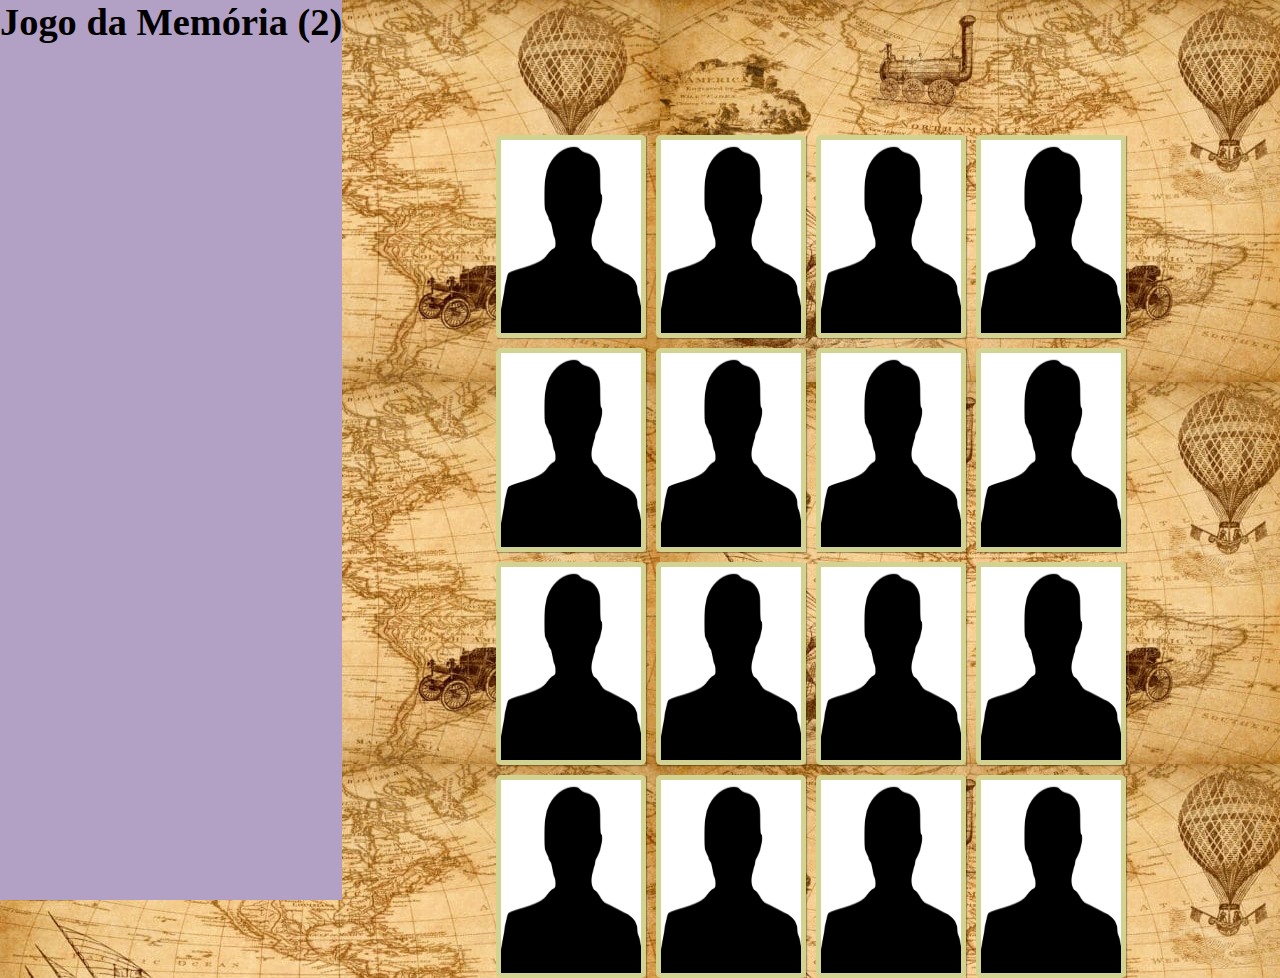
==== game2/index.html @ 87cf1d1c "third" ====
<!DOCTYPE html>
<html lang="en">
<head>
  <meta charset="UTF-8">

  <title>Memory Game</title>

  <link rel="stylesheet" href="styles.css">
</head>
<body>

  <section class="tit">
    <div>
      <h1>Jogo da Memória (2)</h1>
    </div>
  </section>
  

  <section class="memory-game">
    <div class="memory-card" data-framework="aurelia">
      <img class="front-face" src="../img/lovelace.jpg" alt="Aurelia" />
      <img class="back-face" src="../img/sil.jpg" alt="JS Badge" />
    </div>
    <div class="memory-card" data-framework="aurelia">
      <img class="front-face" src="../img/lovelace.jpg" alt="Aurelia" />
      <img class="back-face" src="../img/sil.jpg" alt="JS Badge" />
    </div>

    <div class="memory-card" data-framework="vue">
      <img class="front-face" src="../img/malala.jpg" alt="Vue" />
      <img class="back-face" src="../img/sil.jpg" alt="JS Badge" />
    </div>
    <div class="memory-card" data-framework="vue">
      <img class="front-face" src="../img/malala.jpg" alt="Vue" />
      <img class="back-face" src="../img/sil.jpg" alt="JS Badge" />
    </div>

    <div class="memory-card" data-framework="angular">
      <img class="front-face" src="../img/marrie.jpeg" alt="Angular" />
      <img class="back-face" src="../img/sil.jpg" alt="JS Badge" />
    </div>
    <div class="memory-card" data-framework="angular">
      <img class="front-face" src="../img/marrie.jpeg" alt="Angular" />
      <img class="back-face" src="../img/sil.jpg" alt="JS Badge" />
    </div>

    <div class="memory-card" data-framework="ember">
      <img class="front-face" src="../img/marx.jpg" alt="Ember" />
      <img class="back-face" src="../img/sil.jpg" alt="JS Badge" />
    </div>
    <div class="memory-card" data-framework="ember">
      <img class="front-face" src="../img/marx.jpg" alt="Ember" />
      <img class="back-face" src="../img/sil.jpg" alt="JS Badge" />
    </div>

    <div class="memory-card" data-framework="backbone">
      <img class="front-face" src="../img/newton.jpg" alt="Backbone" />
      <img class="back-face" src="../img/sil.jpg" alt="JS Badge" />
    </div>
    <div class="memory-card" data-framework="backbone">
      <img class="front-face" src="../img/newton.jpg" alt="Backbone" />
      <img class="back-face" src="../img/sil.jpg" alt="JS Badge" />
    </div>

    <div class="memory-card" data-framework="react">
      <img class="front-face" src="../img/nicolas.jpg" alt="React" />
      <img class="back-face" src="../img/sil.jpg" alt="JS Badge" />
    </div>
    <div class="memory-card" data-framework="react">
      <img class="front-face" src="../img/nicolas.jpg" alt="React" />
      <img class="back-face" src="../img/sil.jpg" alt="JS Badge" />
    </div>


    <div class="memory-card" data-framework="galileu">
      <img class="front-face" src="../img/platao.jpg" alt="1" />
      <img class="back-face" src="../img/sil.jpg" alt="JS Badge" />
    </div>
    <div class="memory-card" data-framework="galileu">
      <img class="front-face" src="../img/platao.jpg" alt="1" />
      <img class="back-face" src="../img/sil.jpg" alt="JS Badge" />
    </div>

    <div class="memory-card" data-framework="gusmao">
      <img class="front-face" src="../img/saude.jpg" alt="2" />
      <img class="back-face" src="../img/sil.jpg" alt="JS Badge" />
    </div>
    <div class="memory-card" data-framework="gusmao">
      <img class="front-face" src="../img/saude.jpg" alt="2" />
      <img class="back-face" src="../img/sil.jpg" alt="JS Badge" />
    </div>

  </section>

  <script src="scripts.js"></script>
</body>
</html>
---- game2/styles.css ----
* {
  padding: 0;
  margin: 0;
  box-sizing: border-box;
}

body {
  height: 100vh;
  display: flex;
  background-image: url('../img/ni.jpg');
}


.tit {
  background-color: rgb(179, 161, 197);
  font-size: larger;
}

.memory-game {
  width: 640px;
  height: 640px;
  margin: auto;
  display: flex;
  flex-wrap: wrap;
  perspective: 1000px;
}

.memory-card {
  width: calc(25% - 10px);
  height: calc(33.333% - 10px);
  margin: 5px;
  position: relative;
  transform: scale(1);
  transform-style: preserve-3d;
  transition: transform .5s;
  box-shadow: 1px 1px 1px rgba(0,0,0,.3);
}

.memory-card:active {
  transform: scale(0.97);
  transition: transform .2s;
}

.memory-card.flip {
  transform: rotateY(180deg);
}

.front-face,
.back-face {
  width: 100%;
  height: 100%;
  padding: 5px;
  position: absolute;
  border-radius: 5px;
  background: #d3d391;
  backface-visibility: hidden;
}

.front-face {
  transform: rotateY(180deg);
}
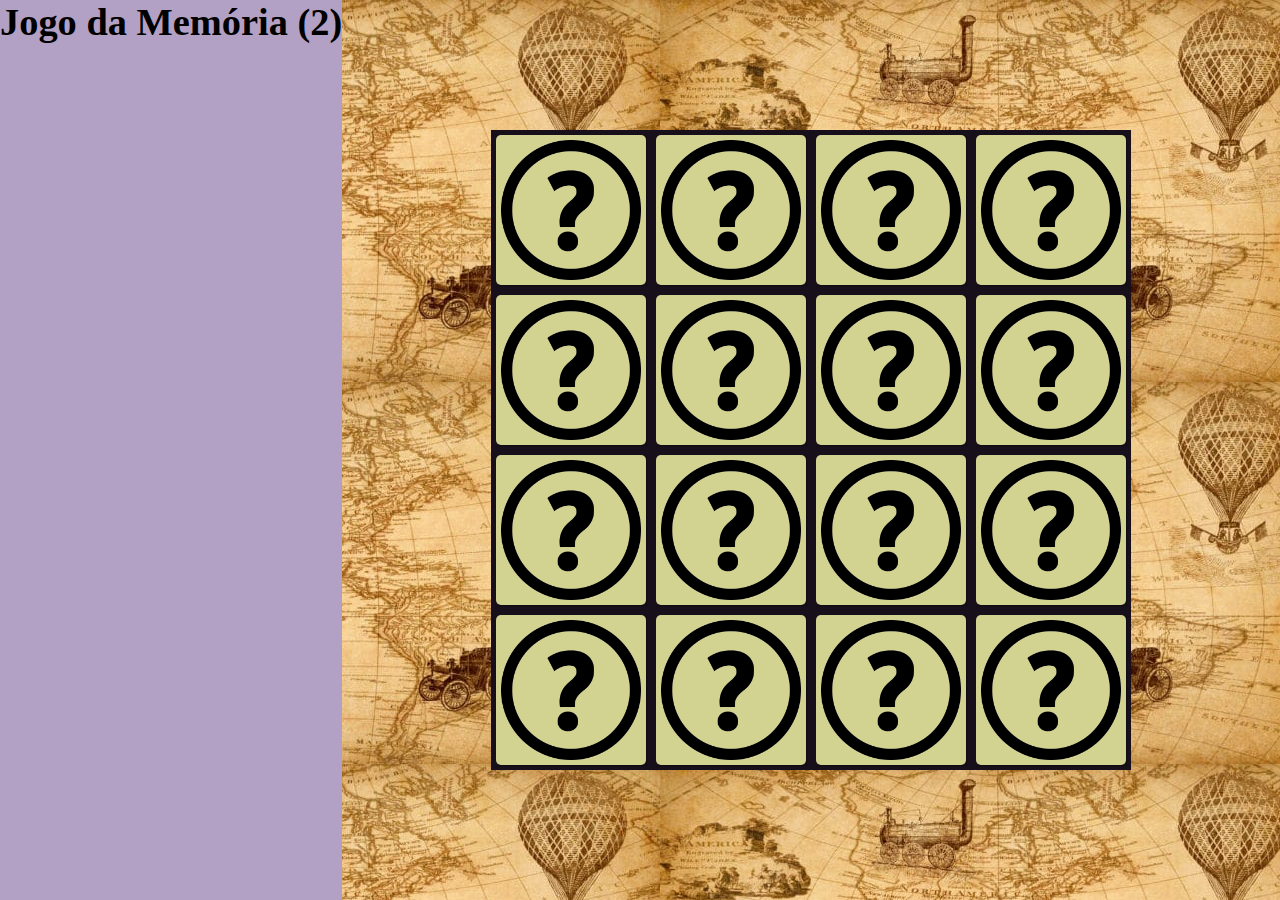
==== commit 441572b7: "fourth" ====
--- a/game2/index.html
+++ b/game2/index.html
@@ -19,75 +19,75 @@
   <section class="memory-game">
     <div class="memory-card" data-framework="aurelia">
       <img class="front-face" src="../img/lovelace.jpg" alt="Aurelia" />
-      <img class="back-face" src="../img/sil.jpg" alt="JS Badge" />
+      <img class="back-face" src="../img/sil.png" alt="JS Badge" />
     </div>
     <div class="memory-card" data-framework="aurelia">
       <img class="front-face" src="../img/lovelace.jpg" alt="Aurelia" />
-      <img class="back-face" src="../img/sil.jpg" alt="JS Badge" />
+      <img class="back-face" src="../img/sil.png" alt="JS Badge" />
     </div>
 
     <div class="memory-card" data-framework="vue">
       <img class="front-face" src="../img/malala.jpg" alt="Vue" />
-      <img class="back-face" src="../img/sil.jpg" alt="JS Badge" />
+      <img class="back-face" src="../img/sil.png" alt="JS Badge" />
     </div>
     <div class="memory-card" data-framework="vue">
       <img class="front-face" src="../img/malala.jpg" alt="Vue" />
-      <img class="back-face" src="../img/sil.jpg" alt="JS Badge" />
+      <img class="back-face" src="../img/sil.png" alt="JS Badge" />
     </div>
 
     <div class="memory-card" data-framework="angular">
       <img class="front-face" src="../img/marrie.jpeg" alt="Angular" />
-      <img class="back-face" src="../img/sil.jpg" alt="JS Badge" />
+      <img class="back-face" src="../img/sil.png" alt="JS Badge" />
     </div>
     <div class="memory-card" data-framework="angular">
       <img class="front-face" src="../img/marrie.jpeg" alt="Angular" />
-      <img class="back-face" src="../img/sil.jpg" alt="JS Badge" />
+      <img class="back-face" src="../img/sil.png" alt="JS Badge" />
     </div>
 
     <div class="memory-card" data-framework="ember">
       <img class="front-face" src="../img/marx.jpg" alt="Ember" />
-      <img class="back-face" src="../img/sil.jpg" alt="JS Badge" />
+      <img class="back-face" src="../img/sil.png" alt="JS Badge" />
     </div>
     <div class="memory-card" data-framework="ember">
       <img class="front-face" src="../img/marx.jpg" alt="Ember" />
-      <img class="back-face" src="../img/sil.jpg" alt="JS Badge" />
+      <img class="back-face" src="../img/sil.png" alt="JS Badge" />
     </div>
 
     <div class="memory-card" data-framework="backbone">
       <img class="front-face" src="../img/newton.jpg" alt="Backbone" />
-      <img class="back-face" src="../img/sil.jpg" alt="JS Badge" />
+      <img class="back-face" src="../img/sil.png" alt="JS Badge" />
     </div>
     <div class="memory-card" data-framework="backbone">
       <img class="front-face" src="../img/newton.jpg" alt="Backbone" />
-      <img class="back-face" src="../img/sil.jpg" alt="JS Badge" />
+      <img class="back-face" src="../img/sil.png" alt="JS Badge" />
     </div>
 
     <div class="memory-card" data-framework="react">
       <img class="front-face" src="../img/nicolas.jpg" alt="React" />
-      <img class="back-face" src="../img/sil.jpg" alt="JS Badge" />
+      <img class="back-face" src="../img/sil.png" alt="JS Badge" />
     </div>
     <div class="memory-card" data-framework="react">
       <img class="front-face" src="../img/nicolas.jpg" alt="React" />
-      <img class="back-face" src="../img/sil.jpg" alt="JS Badge" />
+      <img class="back-face" src="../img/sil.png" alt="JS Badge" />
     </div>
 
 
     <div class="memory-card" data-framework="galileu">
       <img class="front-face" src="../img/platao.jpg" alt="1" />
-      <img class="back-face" src="../img/sil.jpg" alt="JS Badge" />
+      <img class="back-face" src="../img/sil.png" alt="JS Badge" />
     </div>
     <div class="memory-card" data-framework="galileu">
       <img class="front-face" src="../img/platao.jpg" alt="1" />
-      <img class="back-face" src="../img/sil.jpg" alt="JS Badge" />
+      <img class="back-face" src="../img/sil.png" alt="JS Badge" />
     </div>
 
     <div class="memory-card" data-framework="gusmao">
       <img class="front-face" src="../img/saude.jpg" alt="2" />
-      <img class="back-face" src="../img/sil.jpg" alt="JS Badge" />
+      <img class="back-face" src="../img/sil.png" alt="JS Badge" />
     </div>
     <div class="memory-card" data-framework="gusmao">
       <img class="front-face" src="../img/saude.jpg" alt="2" />
-      <img class="back-face" src="../img/sil.jpg" alt="JS Badge" />
+      <img class="back-face" src="../img/sil.png" alt="JS Badge" />
     </div>
 
   </section>
--- a/game2/styles.css
+++ b/game2/styles.css
@@ -23,11 +23,12 @@
   display: flex;
   flex-wrap: wrap;
   perspective: 1000px;
+  background-color: rgb(23, 16, 27);
 }
 
 .memory-card {
   width: calc(25% - 10px);
-  height: calc(33.333% - 10px);
+  height: calc(25% - 10px);
   margin: 5px;
   position: relative;
   transform: scale(1);
